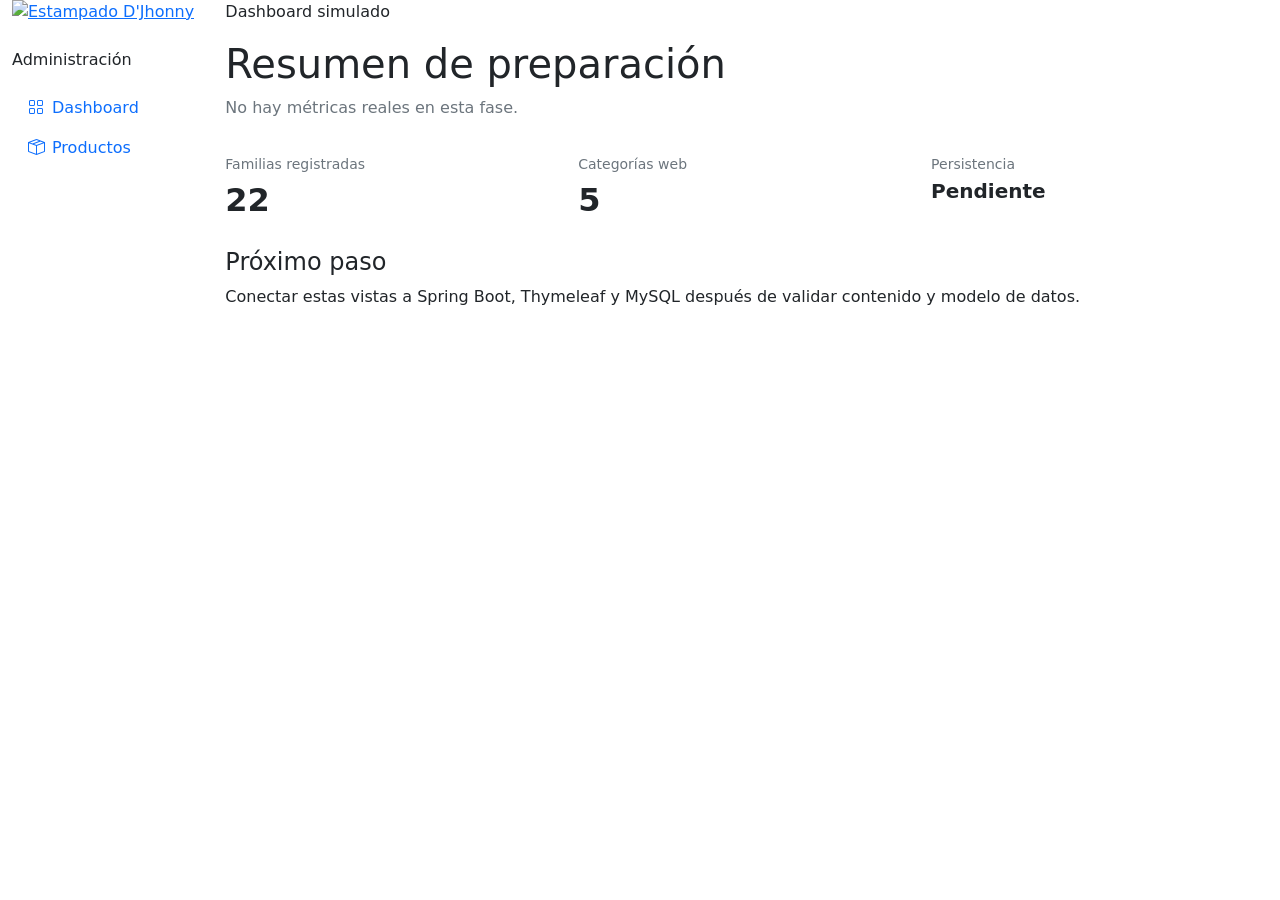
==== Frontend/admin/index.html @ f3e23299 "Reestructuración de Archivos" ====
<!doctype html>
<html lang="es">
  <head><meta charset="utf-8"><meta name="viewport" content="width=device-width, initial-scale=1"><meta name="robots" content="noindex"><title>Dashboard | Administración</title><link href="https://cdn.jsdelivr.net/npm/bootstrap@5.3.3/dist/css/bootstrap.min.css" rel="stylesheet"><link href="https://cdn.jsdelivr.net/npm/bootstrap-icons@1.11.3/font/bootstrap-icons.min.css" rel="stylesheet"><link href="../../CSS/main.css" rel="stylesheet"><link href="../../CSS/responsive.css" rel="stylesheet"></head>
  <body data-level="../.." data-area="admin"><main class="admin-shell container-fluid"><div class="row"><aside class="admin-sidebar col-lg-3 col-xl-2"><a href="index.html"><img class="brand-logo mb-4" src="../../images/djhonny-logo.jpg" alt="Estampado D'Jhonny"></a><p class="eyebrow">Administración</p><nav class="nav flex-column"><a class="nav-link active" href="index.html"><i class="bi bi-grid me-2"></i>Dashboard</a><a class="nav-link" href="productos.html"><i class="bi bi-box-seam me-2"></i>Productos</a><span class="nav-link text-white-50"><i class="bi bi-tags me-2"></i>Categorías · futura</span><span class="nav-link text-white-50"><i class="bi bi-chat-square-text me-2"></i>Cotizaciones · futura</span><span class="nav-link text-white-50"><i class="bi bi-images me-2"></i>Galería · futura</span></nav></aside><section class="admin-main col-lg-9 col-xl-10"><p class="eyebrow">Dashboard simulado</p><h1 class="section-title">Resumen de preparación</h1><p class="text-secondary">No hay métricas reales en esta fase.</p><div class="row g-3 mt-2"><div class="col-md-4"><article class="content-card admin-kpi"><span class="text-secondary small">Familias registradas</span><strong class="d-block fs-2">22</strong></article></div><div class="col-md-4"><article class="content-card admin-kpi"><span class="text-secondary small">Categorías web</span><strong class="d-block fs-2">5</strong></article></div><div class="col-md-4"><article class="content-card admin-kpi"><span class="text-secondary small">Persistencia</span><strong class="d-block fs-5">Pendiente</strong></article></div></div><div class="content-card mt-4"><h2 class="h4">Próximo paso</h2><p class="mb-0">Conectar estas vistas a Spring Boot, Thymeleaf y MySQL después de validar contenido y modelo de datos.</p></div></section></div></main><script src="../../JS/main.js"></script></body>
</html>
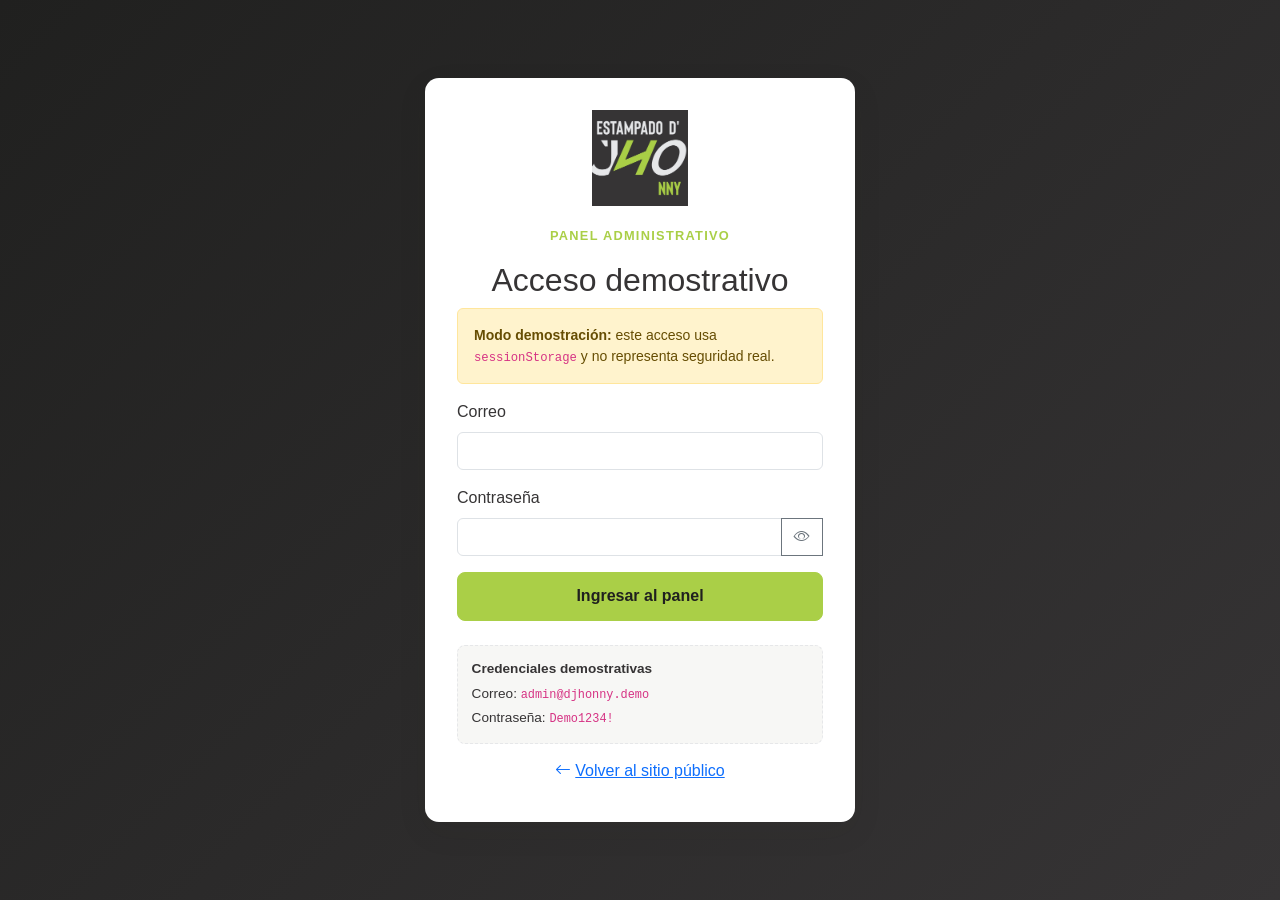
==== commit 8cb7378a: "feat: implementar panel administrativo simulado" ====
--- a/Frontend/admin/index.html
+++ b/Frontend/admin/index.html
@@ -1,5 +1,13 @@
 <!doctype html>
 <html lang="es">
-  <head><meta charset="utf-8"><meta name="viewport" content="width=device-width, initial-scale=1"><meta name="robots" content="noindex"><title>Dashboard | Administración</title><link href="https://cdn.jsdelivr.net/npm/bootstrap@5.3.3/dist/css/bootstrap.min.css" rel="stylesheet"><link href="https://cdn.jsdelivr.net/npm/bootstrap-icons@1.11.3/font/bootstrap-icons.min.css" rel="stylesheet"><link href="../../CSS/main.css" rel="stylesheet"><link href="../../CSS/responsive.css" rel="stylesheet"></head>
-  <body data-level="../.." data-area="admin"><main class="admin-shell container-fluid"><div class="row"><aside class="admin-sidebar col-lg-3 col-xl-2"><a href="index.html"><img class="brand-logo mb-4" src="../../images/djhonny-logo.jpg" alt="Estampado D'Jhonny"></a><p class="eyebrow">Administración</p><nav class="nav flex-column"><a class="nav-link active" href="index.html"><i class="bi bi-grid me-2"></i>Dashboard</a><a class="nav-link" href="productos.html"><i class="bi bi-box-seam me-2"></i>Productos</a><span class="nav-link text-white-50"><i class="bi bi-tags me-2"></i>Categorías · futura</span><span class="nav-link text-white-50"><i class="bi bi-chat-square-text me-2"></i>Cotizaciones · futura</span><span class="nav-link text-white-50"><i class="bi bi-images me-2"></i>Galería · futura</span></nav></aside><section class="admin-main col-lg-9 col-xl-10"><p class="eyebrow">Dashboard simulado</p><h1 class="section-title">Resumen de preparación</h1><p class="text-secondary">No hay métricas reales en esta fase.</p><div class="row g-3 mt-2"><div class="col-md-4"><article class="content-card admin-kpi"><span class="text-secondary small">Familias registradas</span><strong class="d-block fs-2">22</strong></article></div><div class="col-md-4"><article class="content-card admin-kpi"><span class="text-secondary small">Categorías web</span><strong class="d-block fs-2">5</strong></article></div><div class="col-md-4"><article class="content-card admin-kpi"><span class="text-secondary small">Persistencia</span><strong class="d-block fs-5">Pendiente</strong></article></div></div><div class="content-card mt-4"><h2 class="h4">Próximo paso</h2><p class="mb-0">Conectar estas vistas a Spring Boot, Thymeleaf y MySQL después de validar contenido y modelo de datos.</p></div></section></div></main><script src="../../JS/main.js"></script></body>
+  <head>
+    <meta charset="utf-8"><meta name="viewport" content="width=device-width, initial-scale=1"><meta name="robots" content="noindex">
+    <title>Dashboard | Administración D'Jhonny</title>
+    <link href="https://cdn.jsdelivr.net/npm/bootstrap@5.3.3/dist/css/bootstrap.min.css" rel="stylesheet"><link href="https://cdn.jsdelivr.net/npm/bootstrap-icons@1.11.3/font/bootstrap-icons.min.css" rel="stylesheet"><link href="../CSS/main.css" rel="stylesheet"><link href="../CSS/responsive.css" rel="stylesheet">
+  </head>
+  <body data-area="admin" data-admin-page="dashboard">
+    <div class="offcanvas offcanvas-start admin-offcanvas" tabindex="-1" id="adminNavigation" aria-labelledby="adminNavigationLabel"><div class="offcanvas-header"><h1 class="offcanvas-title h5" id="adminNavigationLabel">Administración</h1><button type="button" class="btn-close btn-close-white" data-bs-dismiss="offcanvas" aria-label="Cerrar"></button></div><div class="offcanvas-body p-0" data-admin-nav></div></div>
+    <main class="admin-shell"><aside class="admin-sidebar d-none d-lg-block" data-admin-nav></aside><section class="admin-main"><header class="admin-header d-flex justify-content-between align-items-center gap-3"><div class="d-flex align-items-center gap-2"><button class="btn btn-dark d-lg-none" type="button" data-bs-toggle="offcanvas" data-bs-target="#adminNavigation" aria-controls="adminNavigation" aria-label="Abrir menú administrativo"><i class="bi bi-list"></i></button><div><p class="eyebrow mb-1">Administración</p><h1 class="h3 mb-0">Dashboard</h1></div></div><div class="d-flex align-items-center gap-2"><span class="d-none d-sm-inline small text-secondary"><i class="bi bi-person-circle me-1"></i>Administrador demo</span><button class="btn btn-outline-secondary btn-sm" type="button" data-admin-logout><i class="bi bi-box-arrow-right me-1"></i>Salir</button></div></header><div class="alert alert-warning mt-4" role="note"><strong>Modo demostración:</strong> los cambios se guardan solamente en el navegador actual mediante <code>localStorage</code>.</div><div class="row g-3" data-dashboard-summary></div><div class="row g-4 mt-1"><div class="col-lg-5"><section class="content-card h-100"><h2 class="h5">Resumen por categoría</h2><ul class="list-unstyled mb-0 d-grid gap-2" data-category-summary></ul></section></div><div class="col-lg-7"><section class="content-card h-100"><div class="d-flex justify-content-between align-items-center gap-3"><h2 class="h5 mb-0">Modificados recientemente</h2><a class="btn btn-sm btn-brand" href="productos.html">Gestionar productos</a></div><ul class="list-group list-group-flush mt-2" data-recent-products></ul></section></div></div></section></main>
+    <script src="https://cdn.jsdelivr.net/npm/bootstrap@5.3.3/dist/js/bootstrap.bundle.min.js"></script><script src="../JS/productos.js"></script><script src="../JS/catalogo-store.js"></script><script src="../JS/admin.js"></script>
+  </body>
 </html>
--- a/Frontend/CSS/main.css
+++ b/Frontend/CSS/main.css
@@ -0,0 +1,139 @@
+@import url("./variables.css");
+
+* { box-sizing: border-box; }
+
+html { scroll-behavior: smooth; }
+
+body {
+  margin: 0;
+  background: var(--color-warm-white);
+  color: var(--color-carbon);
+  font-family: var(--font-body);
+}
+
+img { display: block; max-width: 100%; }
+
+a { color: inherit; text-decoration: none; }
+
+.topbar {
+  background: var(--color-lime);
+  color: var(--color-black);
+  font-size: .8125rem;
+  font-weight: 700;
+}
+
+.topbar__inner { display: flex; gap: var(--space-3); justify-content: center; padding: .45rem 1rem; }
+.contact-status { border: 1px solid rgba(32, 32, 31, .45); border-radius: 999px; font-size: .68rem; margin-left: .25rem; padding: .05rem .35rem; text-transform: uppercase; }
+
+.site-header { background: var(--color-carbon); border-bottom: 1px solid rgba(255, 255, 255, .08); }
+
+.brand-logo { height: 60px; object-fit: contain; width: 74px; }
+
+.navbar { padding: .75rem 0; }
+.navbar-toggler { border-color: rgba(255, 255, 255, .55); }
+.navbar-toggler:focus { box-shadow: 0 0 0 .2rem rgba(170, 207, 71, .35); }
+.navbar-toggler-icon { filter: invert(1); }
+.nav-link { color: var(--color-white) !important; font-size: .925rem; font-weight: 700; padding: .75rem 1rem !important; }
+.nav-link:hover, .nav-link:focus, .nav-link.active { color: var(--color-lime) !important; }
+
+.btn-brand {
+  background: var(--color-lime);
+  border: 1px solid var(--color-lime);
+  border-radius: var(--radius-sm);
+  color: var(--color-black);
+  font-weight: 800;
+  padding: .7rem 1rem;
+}
+.btn-brand:hover, .btn-brand:focus { background: #bddb6d; border-color: #bddb6d; color: var(--color-black); }
+.btn-outline-brand { border-color: var(--color-lime); color: var(--color-lime); font-weight: 700; }
+.btn-outline-brand:hover, .btn-outline-brand:focus { background: var(--color-lime); color: var(--color-black); }
+
+.page-hero {
+  background: linear-gradient(110deg, rgba(32, 32, 31, .95), rgba(54, 52, 53, .83)), var(--color-black);
+  color: var(--color-white);
+  padding: var(--space-5) 0;
+}
+.page-hero--image { background-image: linear-gradient(90deg, rgba(32, 32, 31, .96), rgba(32, 32, 31, .55)), url("../images/banner-principal.png"); background-position: center; background-size: cover; }
+.eyebrow { color: var(--color-lime); font-size: .8rem; font-weight: 800; letter-spacing: .1em; text-transform: uppercase; }
+.page-title, .section-title { font-family: var(--font-display); font-stretch: condensed; font-weight: 800; text-transform: uppercase; }
+.page-title { font-size: clamp(2.25rem, 6vw, 4.75rem); hyphens: auto; line-height: .95; margin: .5rem 0 1rem; max-width: 14ch; overflow-wrap: break-word; }
+.section-title { font-size: clamp(1.75rem, 4vw, 2.75rem); }
+.accent-line { background: var(--color-lime); height: 4px; margin: 1rem 0; width: 64px; }
+
+.content-section { padding: var(--space-5) 0; }
+.content-section--white { background: var(--color-white); }
+.content-card { background: var(--color-white); border: 1px solid var(--color-gray-light); border-radius: var(--radius-md); box-shadow: var(--shadow-card); padding: var(--space-3); }
+.feature-icon { color: var(--color-green-accessible); font-size: 1.7rem; }
+.notice { border-left: 4px solid var(--color-lime); color: var(--color-gray); font-size: .9rem; padding-left: 1rem; }
+
+.catalog-placeholder { align-items: center; background: var(--color-white); border: 2px dashed var(--color-gray-light); border-radius: var(--radius-md); color: var(--color-gray); display: flex; min-height: 220px; padding: var(--space-3); text-align: center; }
+
+.benefit-strip { background: var(--color-black); color: var(--color-white); }
+.benefit-item { align-items: center; display: flex; gap: .75rem; padding: 1.25rem 0; }
+.benefit-item i { color: var(--color-lime); font-size: 1.7rem; }
+.benefit-item strong { display: block; font-size: .95rem; }
+.benefit-item span { color: var(--color-gray-light); font-size: .78rem; }
+
+.category-card { background: var(--color-white); border: 1px solid var(--color-gray-light); border-radius: var(--radius-md); display: block; height: 100%; padding: 1.35rem; transition: transform .2s ease, box-shadow .2s ease; }
+.category-card:hover, .category-card:focus { box-shadow: var(--shadow-card); color: var(--color-green-accessible); outline: none; transform: translateY(-3px); }
+.category-card i { color: var(--color-green-accessible); font-size: 1.85rem; }
+
+.catalog-controls { background: var(--color-white); border: 1px solid var(--color-gray-light); border-radius: var(--radius-md); box-shadow: var(--shadow-card); padding: 1rem; }
+.filter-chip { background: var(--color-white); border: 1px solid var(--color-gray-light); border-radius: 999px; color: var(--color-carbon); font-size: .875rem; font-weight: 700; padding: .5rem .85rem; }
+.filter-chip:hover, .filter-chip:focus, .filter-chip.is-active { background: var(--color-lime); border-color: var(--color-lime); color: var(--color-black); }
+.product-card { background: var(--color-white); border: 1px solid var(--color-gray-light); border-radius: var(--radius-md); display: flex; flex-direction: column; height: 100%; overflow: hidden; transition: box-shadow .2s ease, transform .2s ease; }
+.product-card:hover { box-shadow: var(--shadow-card); transform: translateY(-3px); }
+.product-card__media { align-items: center; background: var(--color-warm-white); display: flex; height: 220px; justify-content: center; overflow: hidden; position: relative; }
+.product-card__media img { height: 100%; object-fit: contain; padding: 1rem; width: 100%; }
+.product-card__body { display: flex; flex: 1; flex-direction: column; padding: 1.1rem; }
+.product-card__category { color: var(--color-green-accessible); font-size: .72rem; font-weight: 800; letter-spacing: .06em; text-transform: uppercase; }
+.product-card__title { font-family: var(--font-display); font-size: 1.4rem; font-weight: 800; line-height: 1.05; margin: .4rem 0 .55rem; }
+.product-card__description { color: var(--color-gray); font-size: .87rem; margin-bottom: 1rem; }
+.product-card__price { color: var(--color-green-accessible); font-size: 1.35rem; font-weight: 800; }
+.product-card__note { color: var(--color-gray); font-size: .75rem; }
+.product-image-placeholder { align-items: center; background: repeating-linear-gradient(-45deg, #eef0e9, #eef0e9 9px, #f7f7f5 9px, #f7f7f5 18px); color: var(--color-green-accessible); display: flex; flex-direction: column; font-size: .82rem; font-weight: 700; height: 100%; justify-content: center; padding: 1rem; text-align: center; width: 100%; }
+.product-image-placeholder i { font-size: 2rem; margin-bottom: .5rem; }
+.quick-view-button { align-items: center; background: var(--color-white); border: 0; border-radius: 50%; color: var(--color-carbon); display: inline-flex; height: 2.4rem; justify-content: center; position: absolute; right: .75rem; top: .75rem; width: 2.4rem; }
+.quick-view-button:hover, .quick-view-button:focus { background: var(--color-lime); color: var(--color-black); }
+.empty-results { border: 2px dashed var(--color-gray-light); border-radius: var(--radius-md); padding: 3rem 1rem; text-align: center; }
+
+.detail-gallery { background: var(--color-white); border: 1px solid var(--color-gray-light); border-radius: var(--radius-md); min-height: 360px; padding: 1rem; }
+.detail-gallery img { height: 100%; max-height: 440px; object-fit: contain; width: 100%; }
+.detail-category { color: var(--color-green-accessible); font-size: .78rem; font-weight: 800; letter-spacing: .08em; text-transform: uppercase; }
+.detail-price { color: var(--color-green-accessible); font-family: var(--font-display); font-size: clamp(2rem, 5vw, 3.3rem); font-weight: 800; }
+.detail-table th { background: var(--color-black); color: var(--color-white); font-size: .78rem; letter-spacing: .04em; text-transform: uppercase; }
+.detail-table td { font-size: .88rem; vertical-align: top; }
+.observation-list { background: #fffdf2; border-left: 4px solid var(--color-lime); border-radius: var(--radius-sm); padding: 1rem 1rem 1rem 2rem; }
+.cta-banner { background: linear-gradient(110deg, var(--color-black), var(--color-carbon)); color: var(--color-white); overflow: hidden; position: relative; }
+.cta-banner::after { background: var(--color-lime); content: ""; height: 160%; opacity: .9; position: absolute; right: -3rem; top: -2rem; transform: skewX(-24deg); width: 4rem; }
+.form-feedback-link { color: var(--color-green-accessible); font-weight: 800; }
+.form-control:focus, .form-select:focus { border-color: var(--color-lime); box-shadow: 0 0 0 .2rem rgba(170, 207, 71, .25); }
+
+.site-footer { background: var(--color-black); color: var(--color-white); padding: var(--space-4) 0 var(--space-2); }
+.site-footer a { color: var(--color-gray-light); }
+.site-footer a:hover { color: var(--color-lime); }
+.footer-logo { height: 76px; object-fit: contain; width: 94px; }
+.footer-divider { border-color: rgba(255, 255, 255, .16); margin: var(--space-3) 0 var(--space-2); }
+
+.admin-shell { display: flex; min-height: 100vh; }
+.admin-sidebar { background: var(--color-black); color: var(--color-white); flex: 0 0 255px; min-height: 100vh; padding: var(--space-3); }
+.admin-sidebar .nav-link { border-radius: var(--radius-sm); color: var(--color-gray-light) !important; }
+.admin-sidebar .nav-link.active { background: rgba(170, 207, 71, .14); color: var(--color-lime) !important; }
+.admin-main { background: var(--color-warm-white); flex: 1; min-width: 0; min-height: 100vh; padding: var(--space-3); }
+.admin-kpi { border-left: 4px solid var(--color-lime); }
+.admin-header { border-bottom: 1px solid var(--color-gray-light); padding-bottom: 1rem; }
+.admin-nav-brand { align-items: center; display: flex; gap: .75rem; margin-bottom: 1.75rem; }
+.admin-nav-brand span { color: var(--color-lime); font-size: .75rem; font-weight: 800; letter-spacing: .08em; text-transform: uppercase; }
+.admin-sidebar .nav-link, .admin-offcanvas .nav-link { margin-bottom: .25rem; }
+.admin-sidebar .nav-link.is-disabled, .admin-offcanvas .nav-link.is-disabled { color: var(--color-gray) !important; cursor: not-allowed; }
+.admin-sidebar .nav-link small, .admin-offcanvas .nav-link small { display: block; font-size: .67rem; margin-left: 1.75rem; }
+.admin-back-link { color: var(--color-gray-light); display: block; font-size: .85rem; margin-top: 2rem; }
+.admin-offcanvas { background: var(--color-black); color: var(--color-white); }
+.admin-offcanvas .offcanvas-header { border-bottom: 1px solid rgba(255,255,255,.14); }
+.admin-product-image, .admin-image-placeholder { border-radius: .35rem; height: 44px; object-fit: contain; width: 44px; }
+.admin-image-placeholder { align-items: center; background: var(--color-gray-light); color: var(--color-gray); display: inline-flex; justify-content: center; }
+.admin-products-table th { font-size: .72rem; text-transform: uppercase; white-space: nowrap; }
+.demo-credentials { background: var(--color-warm-white); border: 1px dashed var(--color-gray-light); border-radius: var(--radius-sm); display: grid; font-size: .85rem; gap: .25rem; padding: .85rem; }
+.login-page { align-items: center; background: linear-gradient(135deg, var(--color-black), var(--color-carbon)); display: flex; min-height: 100vh; padding: 1rem; }
+.login-card { background: var(--color-white); border-radius: var(--radius-md); box-shadow: var(--shadow-card); margin: auto; max-width: 430px; padding: 2rem; width: 100%; }
+.login-logo { height: 96px; margin: 0 auto 1.25rem; object-fit: contain; width: 120px; }
--- a/Frontend/CSS/responsive.css
+++ b/Frontend/CSS/responsive.css
@@ -0,0 +1,25 @@
+@media (min-width: 768px) {
+  .topbar__inner { justify-content: flex-start; }
+  .page-hero { padding: 6rem 0; }
+  .admin-main { padding: var(--space-4); }
+  .product-card__media { height: 240px; }
+}
+
+@media (min-width: 1024px) {
+  .site-header .navbar-nav { gap: .2rem; }
+  .admin-sidebar { position: sticky; top: 0; }
+}
+
+@media (min-width: 1440px) {
+  .page-hero { padding: 7.5rem 0; }
+}
+
+@media (max-width: 767.98px) {
+  .topbar__inner { flex-wrap: wrap; gap: .25rem 1rem; }
+  .brand-logo { height: 54px; }
+  .navbar-collapse { padding-bottom: .75rem; }
+  .page-hero { padding: 3.5rem 0; }
+  .admin-sidebar { min-height: auto; }
+  .admin-main { padding: 1rem; }
+  .admin-products-table { min-width: 900px; }
+}
